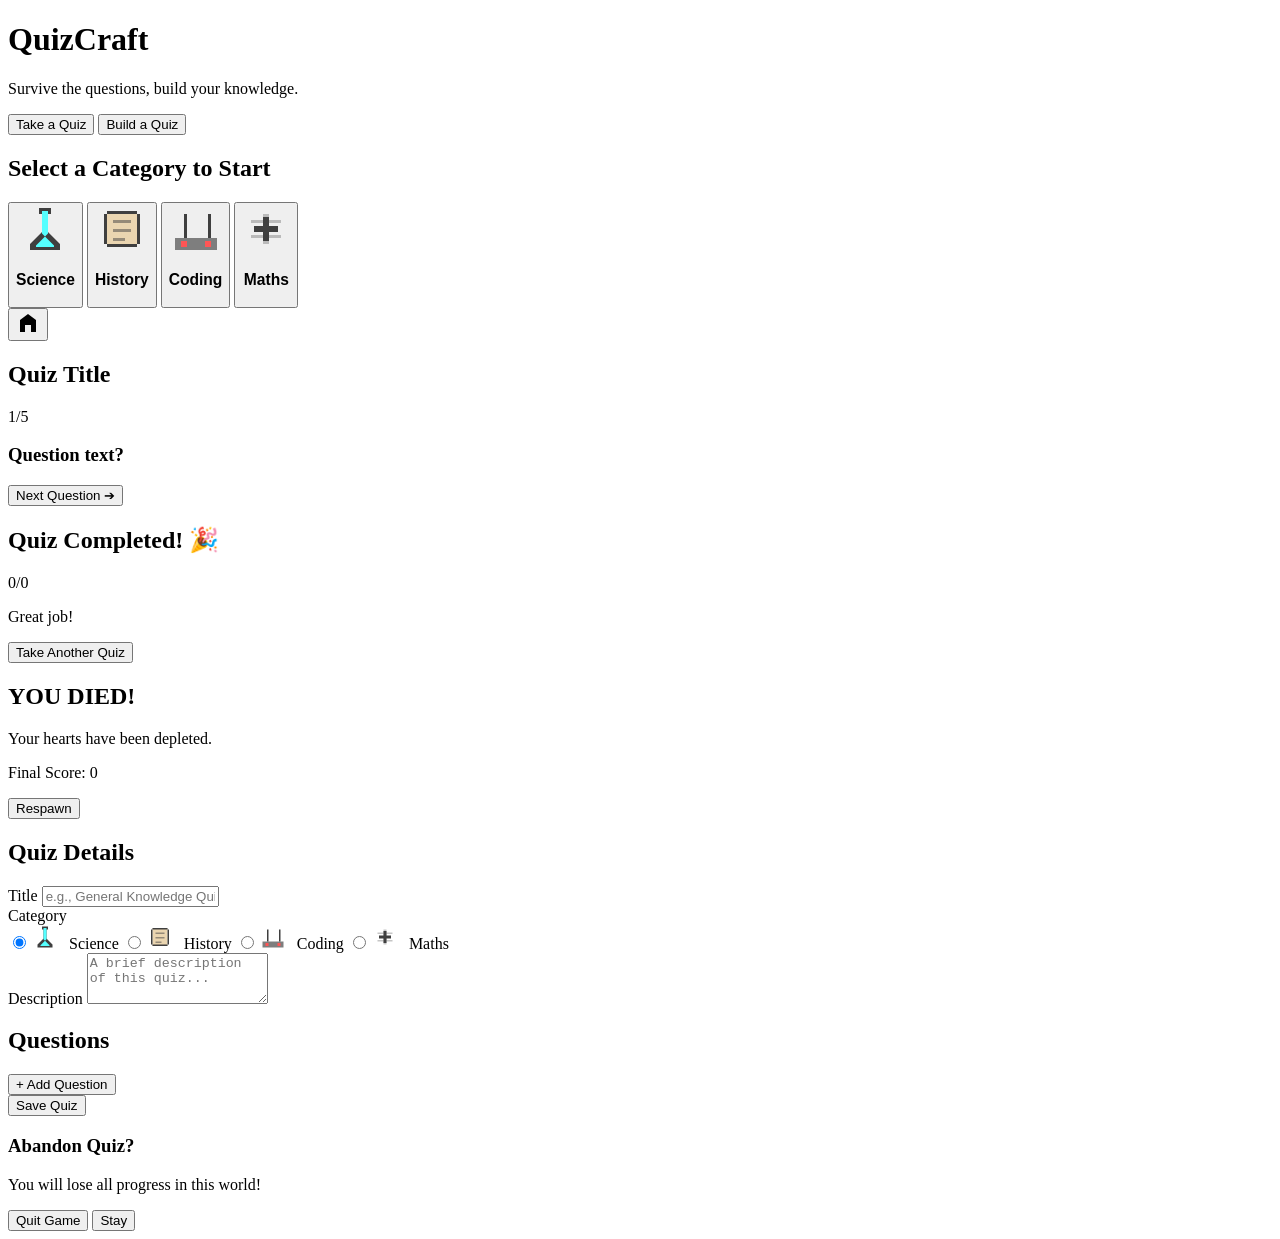
==== resources/static/index.html @ 5a67256f "Initial commit: Minecraft-themed QuizCraft application" ====
<!DOCTYPE html>
<html lang="en">
<head>
    <meta charset="UTF-8">
    <meta name="viewport" content="width=device-width, initial-scale=1.0">
    <title>Interactive Quiz App</title>
    <link href="https://fonts.googleapis.com/css2?family=VT323&display=swap" rel="stylesheet">
    <link rel="stylesheet" href="/css/style.css">
</head>
<body>
    <div class="minecraft-bg"></div>
    <div class="app-container">
        <header>
            <h1 class="pixel-text">Quiz<span>Craft</span></h1>
            <p class="pixel-text">Survive the questions, build your knowledge.</p>
            
            <div class="nav-tabs">
                <button class="tab-btn active" id="tab-take">Take a Quiz</button>
                <button class="tab-btn" id="tab-build">Build a Quiz</button>
            </div>
        </header>

        <main>
            <!-- TAKE QUIZ MODE -->
            <section id="take-mode" class="mode-section">
                
                <!-- Category Selection Screen -->
                <div id="category-selection" class="card">
                    <h2>Select a Category to Start</h2>
                    <div class="category-grid">
                        <button class="category-card" data-category="Science">
                            <span class="icon">
                                <svg width="48" height="48" viewBox="0 0 16 16" fill="none" xmlns="http://www.w3.org/2000/svg" style="image-rendering: pixelated;">
                                    <path d="M6 1H10V3H9V9L13 13V15H3V13L7 9V3H6V1Z" fill="#3f3f3f"/>
                                    <path d="M7 2H9V9.5L5 13.5V14H11V13.5L7 9.5V2Z" fill="#55FFFF"/>
                                </svg>
                            </span>
                            <h3 class="pixel-text">Science</h3>
                        </button>
                        <button class="category-card" data-category="History">
                            <span class="icon">
                                <svg width="48" height="48" viewBox="0 0 16 16" fill="none" xmlns="http://www.w3.org/2000/svg" style="image-rendering: pixelated;">
                                    <path d="M3 2H13V14H3V2Z" fill="#EAD5B0"/>
                                    <path d="M2 3V13H3V3H2ZM13 3V13H14V3H13ZM3 2V3H13V2H3ZM3 13V14H13V13H3Z" fill="#3f3f3f"/>
                                    <path d="M5 5H11V6H5V5ZM5 8H11V9H5V8ZM5 11H9V12H5V11Z" fill="#3f3f3f" opacity="0.5"/>
                                </svg>
                            </span>
                            <h3 class="pixel-text">History</h3>
                        </button>
                        <button class="category-card" data-category="Coding">
                            <span class="icon">
                                <svg width="48" height="48" viewBox="0 0 16 16" fill="none" xmlns="http://www.w3.org/2000/svg" style="image-rendering: pixelated;">
                                    <path d="M1 11H15V15H1V11Z" fill="#7e7e7e"/>
                                    <path d="M3 12H5V14H3V12ZM11 12H13V14H11V12Z" fill="#FF5555"/>
                                    <path d="M4 11V3H5V11H4ZM12 11V3H13V11H12Z" fill="#3f3f3f"/>
                                </svg>
                            </span>
                            <h3 class="pixel-text">Coding</h3>
                        </button>
                        <button class="category-card" data-category="Maths">
                            <span class="icon">
                                <svg width="48" height="48" viewBox="0 0 16 16" fill="none" xmlns="http://www.w3.org/2000/svg" style="image-rendering: pixelated;">
                                    <path d="M3 5H13V6H3V5ZM3 10H13V11H3V10ZM7 3H9V13H7V3Z" fill="#3f3f3f" opacity="0.3"/>
                                    <path d="M8 4V12M4 8H12" stroke="#3f3f3f" stroke-width="2"/>
                                </svg>
                            </span>
                            <h3 class="pixel-text">Maths</h3>
                        </button>
                    </div>
                </div>

                <!-- Active Quiz Player -->
                <div id="quiz-player" class="card hidden">
                    <div class="player-header">
                        <button id="exit-quiz-btn" class="icon-btn" title="Exit to Menu">
                            <svg width="24" height="24" viewBox="0 0 24 24" fill="none" xmlns="http://www.w3.org/2000/svg">
                                <path d="M12 3L4 9V21H9V14H15V21H20V9L12 3Z" fill="currentColor"/>
                            </svg>
                        </button>
                        <h2 id="player-quiz-title" class="pixel-text">Quiz Title</h2>
                        <span class="progress-badge pixel-text" id="player-progress">1/5</span>
                    </div>
                    
                    <div class="health-bar-container">
                        <div id="health-hearts" class="hearts">
                            <!-- Hearts injected here -->
                        </div>
                    </div>
                    
                    <div class="question-container">
                        <h3 id="player-question-text" class="question-text-large">Question text?</h3>
                        <div id="player-options" class="options-grid">
                            <!-- Options injected here -->
                        </div>
                    </div>
                    
                    <div class="player-actions">
                        <button id="player-next-btn" class="btn btn-primary hidden">Next Question ➔</button>
                    </div>
                </div>

                <!-- Quiz Score View -->
                <div id="quiz-score" class="card hidden text-center">
                    <h2 id="quiz-result-title" class="pixel-text">Quiz Completed! 🎉</h2>
                    <div class="score-circle">
                        <span id="final-score" class="pixel-text">0/0</span>
                    </div>
                    <p id="score-message" class="pixel-text">Great job!</p>
                    <button id="back-to-categories-btn" class="btn btn-primary mt-4 pixel-text">Take Another Quiz</button>
                </div>

                <!-- Game Over Screen -->
                <div id="game-over" class="card hidden text-center game-over-card">
                    <h1 class="pixel-text death-text">YOU DIED!</h1>
                    <p class="pixel-text">Your hearts have been depleted.</p>
                    <div class="score-summary mt-4">
                        <p class="pixel-text">Final Score: <span id="game-over-score">0</span></p>
                    </div>
                    <button id="respawn-btn" class="btn btn-primary mt-4 pixel-text">Respawn</button>
                </div>

            </section>

            <!-- BUILD QUIZ MODE (Existing) -->
            <section id="build-mode" class="mode-section hidden">
                <section class="quiz-meta-section card">
                    <h2>Quiz Details</h2>
                    <div class="input-group">
                        <label for="quiz-title">Title</label>
                        <input type="text" id="quiz-title" placeholder="e.g., General Knowledge Quiz" required>
                    </div>
                    <div class="input-group">
                        <label class="pixel-text" style="color:#000">Category</label>
                        <div class="category-selector">
                            <label class="category-pill">
                                <input type="radio" name="quiz-category" value="Science" checked>
                                <span class="pill-content">
                                    <svg width="24" height="24" viewBox="0 0 16 16" fill="none" xmlns="http://www.w3.org/2000/svg" style="image-rendering: pixelated; margin-right: 8px;">
                                        <path d="M6 1H10V3H9V9L13 13V15H3V13L7 9V3H6V1Z" fill="#3f3f3f"/>
                                        <path d="M7 2H9V9.5L5 13.5V14H11V13.5L7 9.5V2Z" fill="#55FFFF"/>
                                    </svg>
                                    Science
                                </span>
                            </label>
                            <label class="category-pill">
                                <input type="radio" name="quiz-category" value="History">
                                <span class="pill-content">
                                    <svg width="24" height="24" viewBox="0 0 16 16" fill="none" xmlns="http://www.w3.org/2000/svg" style="image-rendering: pixelated; margin-right: 8px;">
                                        <path d="M3 2H13V14H3V2Z" fill="#EAD5B0"/>
                                        <path d="M2 3V13H3V3H2ZM13 3V13H14V3H13ZM3 2V3H13V2H3ZM3 13V14H13V13H3Z" fill="#3f3f3f"/>
                                        <path d="M5 5H11V6H5V5ZM5 8H11V9H5V8ZM5 11H9V12H5V11Z" fill="#3f3f3f" opacity="0.5"/>
                                    </svg>
                                    History
                                </span>
                            </label>
                            <label class="category-pill">
                                <input type="radio" name="quiz-category" value="Coding">
                                <span class="pill-content">
                                    <svg width="24" height="24" viewBox="0 0 16 16" fill="none" xmlns="http://www.w3.org/2000/svg" style="image-rendering: pixelated; margin-right: 8px;">
                                        <path d="M1 11H15V15H1V11Z" fill="#7e7e7e"/>
                                        <path d="M3 12H5V14H3V12ZM11 12H13V14H11V12Z" fill="#FF5555"/>
                                        <path d="M4 11V3H5V11H4ZM12 11V3H13V11H12Z" fill="#3f3f3f"/>
                                    </svg>
                                    Coding
                                </span>
                            </label>
                            <label class="category-pill">
                                <input type="radio" name="quiz-category" value="Maths">
                                <span class="pill-content">
                                    <svg width="24" height="24" viewBox="0 0 16 16" fill="none" xmlns="http://www.w3.org/2000/svg" style="image-rendering: pixelated; margin-right: 8px;">
                                        <path d="M3 5H13V6H3V5ZM3 10H13V11H3V10ZM7 3H9V13H7V3Z" fill="#3f3f3f" opacity="0.3"/>
                                        <path d="M8 4V12M4 8H12" stroke="#3f3f3f" stroke-width="2"/>
                                    </svg>
                                    Maths
                                </span>
                            </label>
                        </div>
                    </div>
                    <div class="input-group">
                        <label for="quiz-desc">Description</label>
                        <textarea id="quiz-desc" placeholder="A brief description of this quiz..." rows="3"></textarea>
                    </div>
                </section>

                <section class="questions-section card">
                    <div class="section-header">
                        <h2>Questions</h2>
                        <button id="add-question-btn" class="btn btn-secondary">+ Add Question</button>
                    </div>
                    
                    <div id="questions-container">
                        <!-- Questions will be injected here dynamically -->
                    </div>
                </section>

                <div class="actions">
                    <button id="save-quiz-btn" class="btn btn-primary">Save Quiz</button>
                    <div id="status-message" class="hidden"></div>
                </div>
            </section>
        </main>
    </div>

    <!-- Template for a question block in builder -->
    <template id="question-template">
        <div class="question-block">
            <div class="question-header">
                <h3 class="question-number">Question</h3>
                <button class="remove-question-btn" title="Remove Question">×</button>
            </div>
            <div class="input-group">
                <input type="text" class="question-text" placeholder="Enter your question here..." required>
            </div>
            <div class="options-container">
            </div>
            <button class="add-option-btn btn btn-small btn-outline">+ Add Option</button>
        </div>
    </template>

    <!-- Template for an option block in builder -->
    <template id="option-template">
        <div class="option-block">
            <input type="radio" class="correct-option-radio" title="Mark as correct answer">
            <input type="text" class="option-text" placeholder="Option text..." required>
            <button class="remove-option-btn" title="Remove Option">×</button>
        </div>
    </template>

    <script src="/js/script.js"></script>
    <!-- Confirmation Modal -->
    <div id="confirm-modal" class="modal-overlay hidden">
        <div class="modal-card">
            <h3 class="pixel-text">Abandon Quiz?</h3>
            <p>You will lose all progress in this world!</p>
            <div class="modal-actions">
                <button id="confirm-exit-btn" class="mc-btn secondary">Quit Game</button>
                <button id="cancel-exit-btn" class="mc-btn">Stay</button>
            </div>
        </div>
    </div>
</body>
</html>
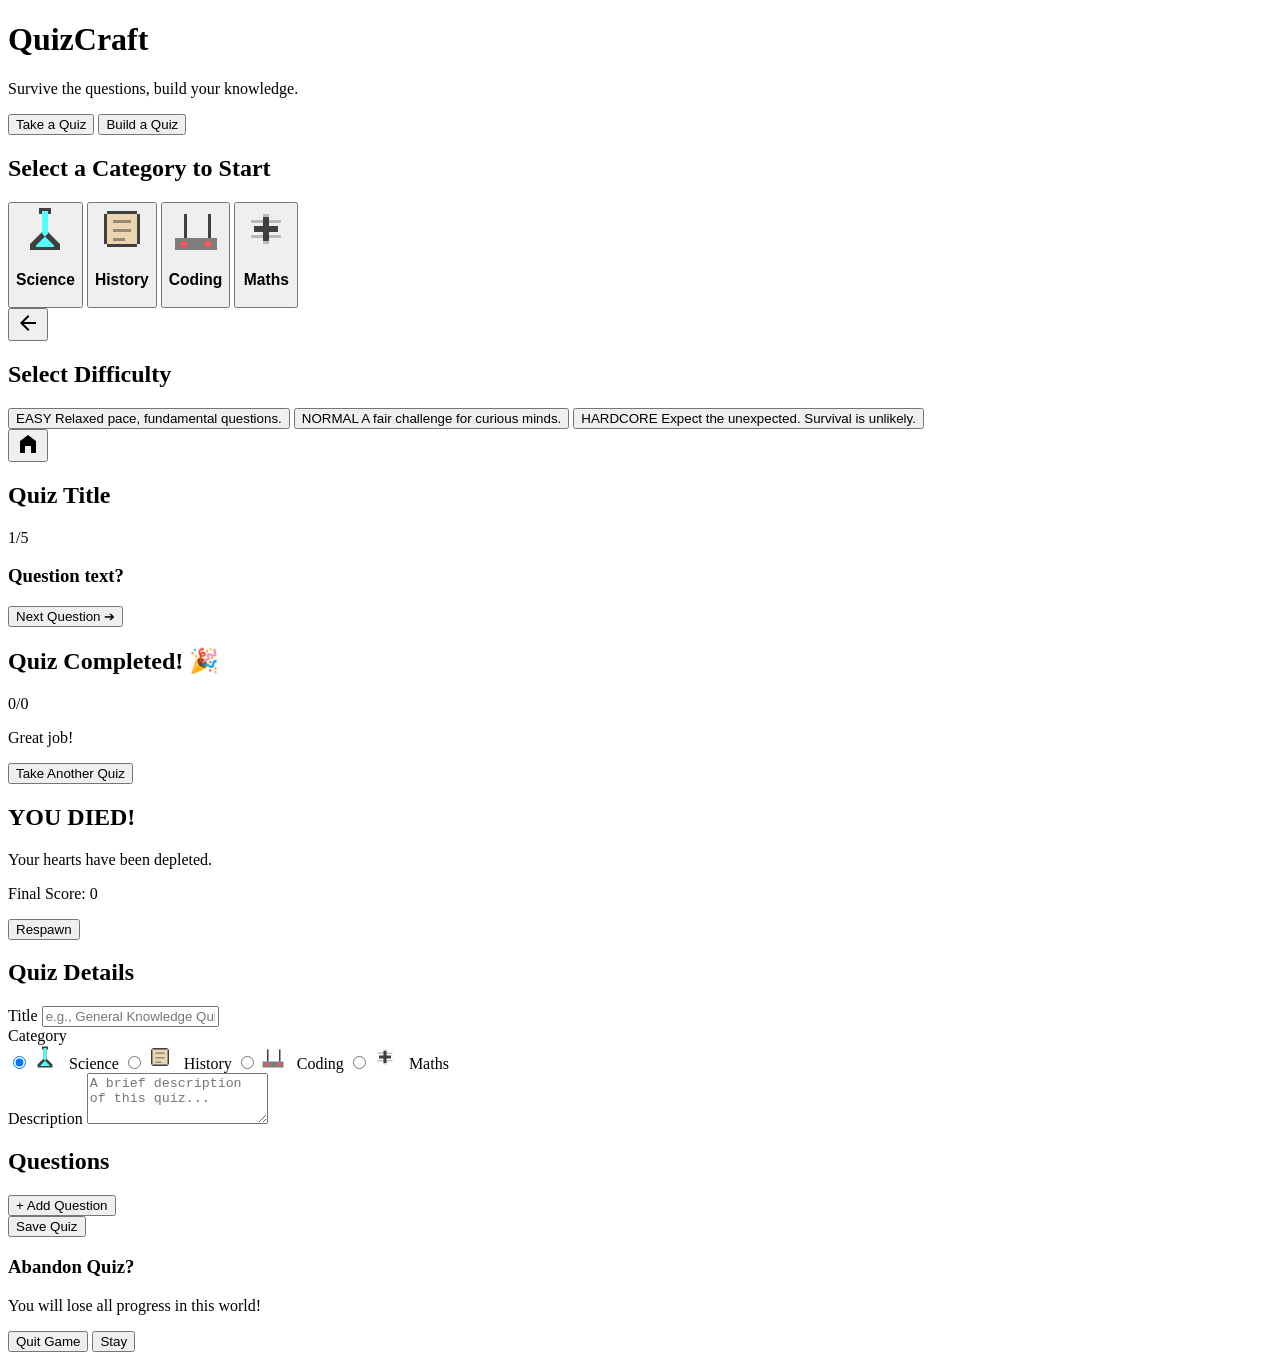
==== commit 7cc6844f: "Added difficulty levels (Easy, Medium, Hard) and expanded question pool (30 Med, 30 Hard per categor" ====
--- a/resources/static/index.html
+++ b/resources/static/index.html
@@ -68,6 +68,32 @@
                         </button>
                     </div>
                 </div>
+                
+                <!-- Difficulty Selection Screen -->
+                <div id="difficulty-selection" class="card hidden">
+                    <div class="selection-header">
+                        <button id="back-to-categories-btn-header" class="icon-btn" title="Back to Categories">
+                            <svg width="24" height="24" viewBox="0 0 24 24" fill="none" xmlns="http://www.w3.org/2000/svg">
+                                <path d="M20 11H7.83L13.42 5.41L12 4L4 12L12 20L13.41 18.59L7.83 13H20V11Z" fill="currentColor"/>
+                            </svg>
+                        </button>
+                        <h2 class="pixel-text">Select Difficulty</h2>
+                    </div>
+                    <div class="difficulty-options">
+                        <button class="difficulty-btn easy" data-difficulty="Easy">
+                            <span class="diff-title pixel-text">EASY</span>
+                            <span class="diff-desc">Relaxed pace, fundamental questions.</span>
+                        </button>
+                        <button class="difficulty-btn medium" data-difficulty="Medium">
+                            <span class="diff-title pixel-text">NORMAL</span>
+                            <span class="diff-desc">A fair challenge for curious minds.</span>
+                        </button>
+                        <button class="difficulty-btn hard" data-difficulty="Hard">
+                            <span class="diff-title pixel-text">HARDCORE</span>
+                            <span class="diff-desc">Expect the unexpected. Survival is unlikely.</span>
+                        </button>
+                    </div>
+                </div>
 
                 <!-- Active Quiz Player -->
                 <div id="quiz-player" class="card hidden">
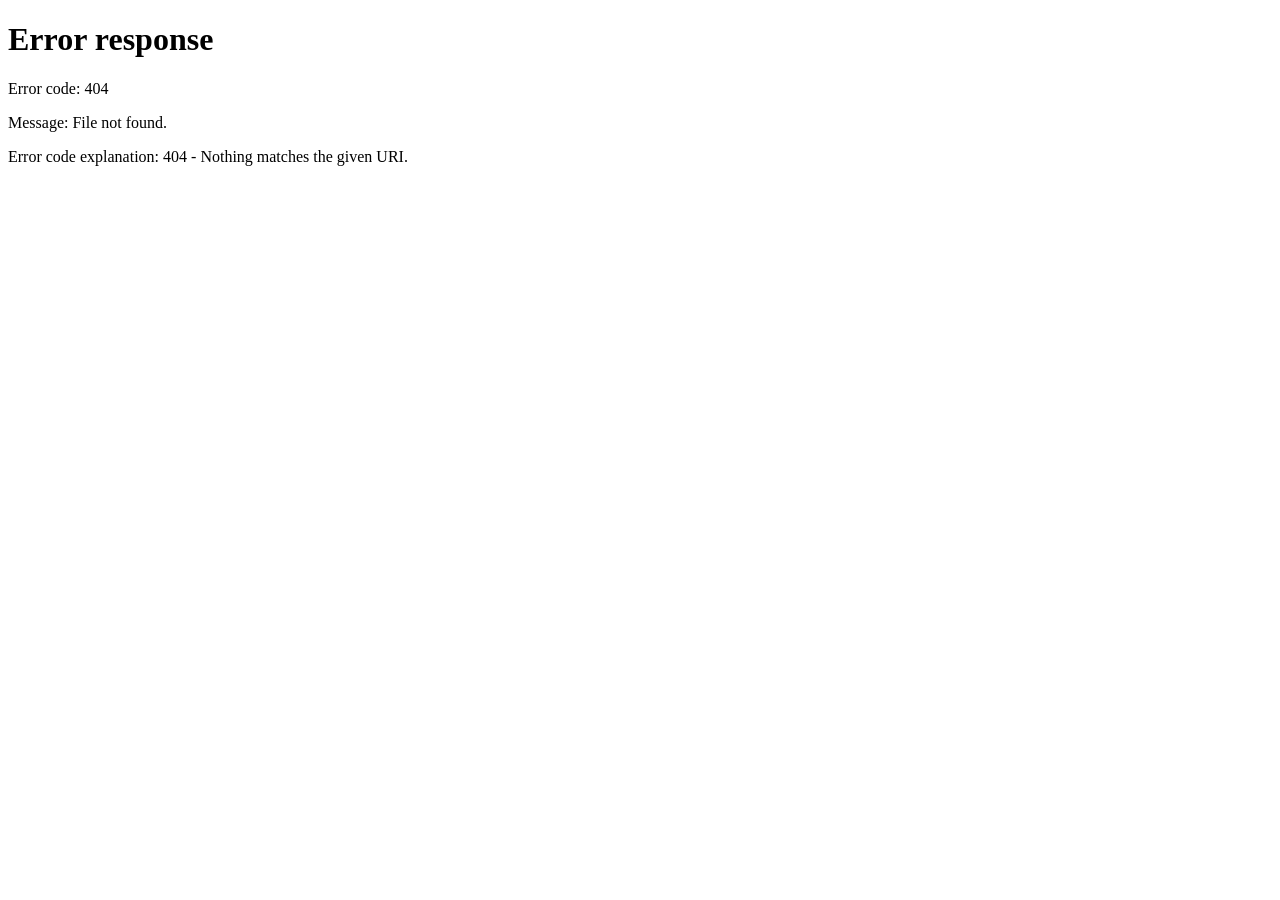
==== commit b0996bd1: "Integrated Google OAuth Sign-In and User Profile display" ====
--- a/resources/static/index.html
+++ b/resources/static/index.html
@@ -7,16 +7,26 @@
     <link href="https://fonts.googleapis.com/css2?family=VT323&display=swap" rel="stylesheet">
     <link rel="stylesheet" href="/css/style.css">
 </head>
+<script>
+    if (!localStorage.getItem('quizcraft_user')) {
+        window.location.href = '/login.html';
+    }
+</script>
 <body>
     <div class="minecraft-bg"></div>
     <div class="app-container">
         <header>
+            <div id="user-profile" class="pixel-text" style="position: absolute; top: 1rem; right: 1rem; display: flex; align-items: center; gap: 1rem; background: rgba(0,0,0,0.5); padding: 0.5rem 1rem; border: 2px solid white; color: white;">
+                <img id="user-photo" src="" alt="" style="width: 32px; height: 32px; border: 2px solid #55FF55; display: none;">
+                <span id="user-name">Loading...</span>
+            </div>
             <h1 class="pixel-text">Quiz<span>Craft</span></h1>
             <p class="pixel-text">Survive the questions, build your knowledge.</p>
             
             <div class="nav-tabs">
                 <button class="tab-btn active" id="tab-take">Take a Quiz</button>
                 <button class="tab-btn" id="tab-build">Build a Quiz</button>
+                <button class="tab-btn" id="logout-btn" style="background: #AA0000; color: white;">Logout</button>
             </div>
         </header>
 
